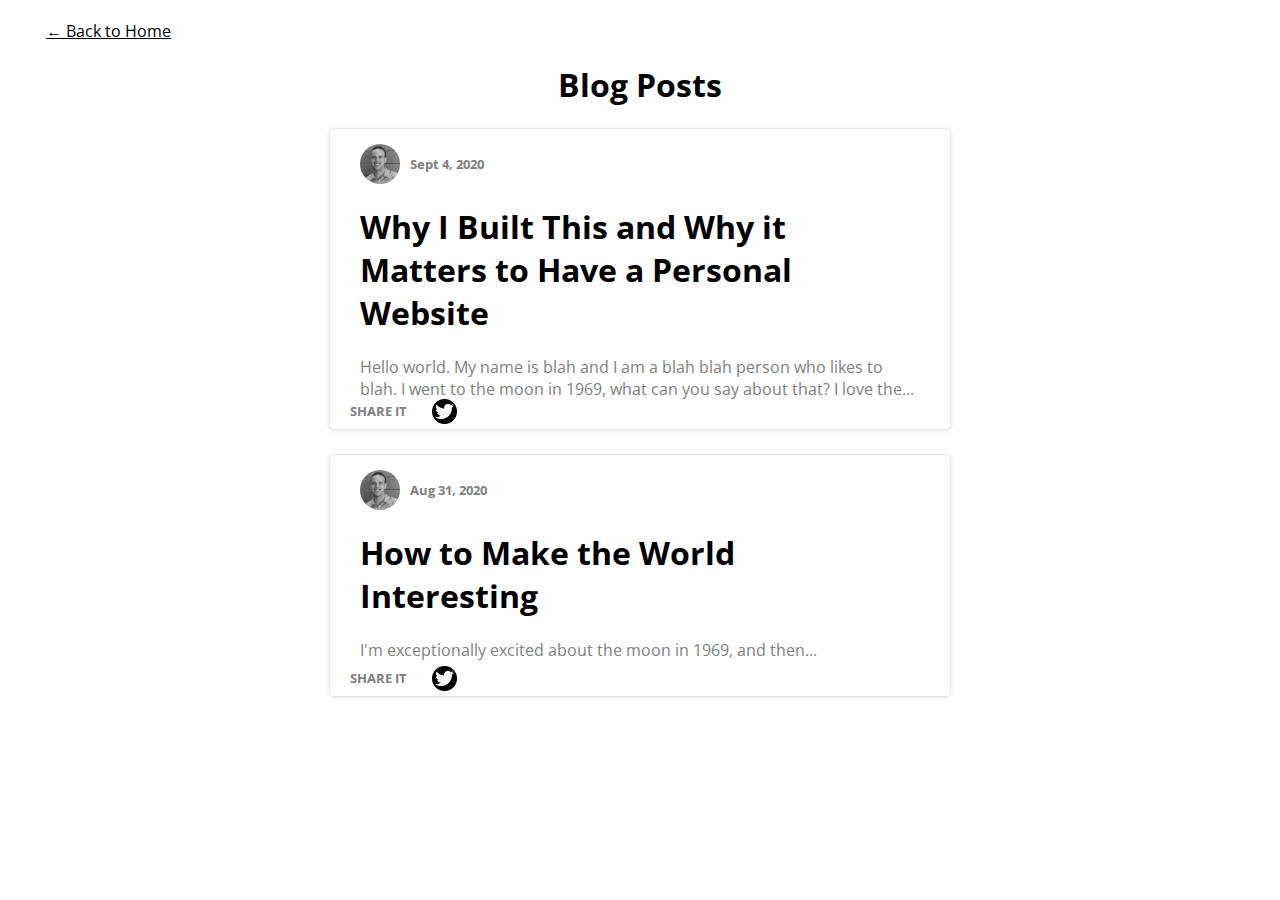
==== blogs.html @ fa8291ad "[blogs.js] functional approach to listing preview array" ====
<html>
  <html lang="en">
<head>
  <meta charset="UTF-8">
  <meta name="viewport" content="width=device-width, initial-scale=1.0">
  <script defer src="blogs.js"></script>
  <link rel="stylesheet" href="styles/books.css" />
  <link rel="stylesheet" href="styles/blogs.css" />
  <link rel="icon" href="styles/images/favicon.png" type="image/gif">
  <link href="https://fonts.googleapis.com/css2?family=Open+Sans:wght@600&display=swap" rel="stylesheet">
  <title>Blog Posts</title>
</head>
<body>
  <div class="wrapper1">
    <div class="wrapper2">
      <div class="back-wrapper">
        <a id="back" href="index.html">← Back to Home</a>
      </div>
        <h1>
          Blog Posts
        </h1>
        <div id="blog-list">
        </div>
      </div>
    </div>
  </body>
  </html>
---- styles/books.css ----
body {
  font-family: 'Open Sans', sans-serif;
  color: black;
  max-width: 1250px;
  margin: auto;
  overflow: auto;
  /* background-image: image(some books); */
}

table {
  margin-top: 1.5rem;
  border-spacing: 0px;
  border-collapse: collapse;
  min-width: 80%;
  margin-right: auto;
  margin-left: auto;
  background: rgba(0,0,0,.5)
}

tr {
  margin-bottom: 8px;
  color: white;
  border-radius: 5px;
}

th {
  font-size: 1.5em;
  border: white 2px solid;
  padding: 20px;
}

td {
  border: white 2px solid;
  padding: 8px;
}

.back-wrapper {
  text-align: left;
    margin-top: 20px;
}

#back{
  color: black;
  margin-top: 10px;
}

.wrapper1 {
  text-align: center;
}

.wrapper2 {
  display: inline-block;
  width: 95%;
}
---- styles/blogs.css ----
.picture {
  border-radius: 100px;
  margin-top: auto;
  margin-bottom: auto;
  margin-right: 10px;
  height: 40px;
  width: 40px;
}

.single-post {
  width: 600px;
  max-height: 280px;
  padding: 10px;
  margin-bottom: 24px;
  display: inherit;
  border-radius: 5px;
  border: 1px solid rgba(230, 230, 230, 1);
  box-shadow: 0 1px 4px rgba(230, 230, 230, 1);
  overflow: hidden;
  position: relative;
}

.post-body {
  padding-top: 5px;
  margin-bottom: 25px;
}

.post-body:hover {
  cursor: pointer;
  background-color: rgba(0,0,0,.05)
}

.blog-header {
  padding-left: 20px;
  padding-right: 20px;
  display: flex;
  justify-items: center;
}

.blog-date {
  color: gray;
  padding: 0px;
  margin-top: auto;
  margin-bottom: auto;
}

.blog-title {
  text-align: left;
  padding-left: 20px;
  padding-right: 20px;
}

.intro-paragraph {
  text-align: left;
  padding-left: 20px;
  padding-right: 20px;
  color: gray;

}

.blog-footer {
  padding-left: 20px;
  display: flex;
  position: absolute;
  bottom: 0px;
  left: 0px;
  height: 35px;
}

.share-icon {
  height: 25px;
  width: 25px;
  padding-left: 25px;
}

.full-post {
  width: 750px;
  display: inherit;
  text-align: justify;
  padding: 10px;
  background-color: black;
  color: rgb(209, 206, 199);
}

.full-post p {
  margin-block-start: 0.5em;
  margin-block-end: 0.5em;
  text-align: justify;
}

.full-blog-header {
  display: inherit;
  padding-bottom: 10px;
  border-bottom: 1px white solid;
}

.full-picture {
  border-radius: 100px;
  margin-top: auto;
  margin-bottom: auto;
  margin-right: 10px;
  height: 80px;
  width: 80px;
}

.full-date {
  margin-top: auto;
  margin-bottom: auto;
}

.full-blog-footer {
  display: flex;
  padding-top: 10px;
  padding-bottom: 10px;
  border-bottom: 1.5px solid black;
}

.share-it {
  color: gray;
  padding: 0px;
  margin-top: auto;
  margin-bottom: auto;
}

.full-share-icon {
  height: 40px;
  width: 40px;
  padding-left: 25px;
}

#blog-list {
  display: inherit;
}

/* For Smaller Screens */
/*Need to think about any images, text sizing, etc.*/
@media(max-width: 485px){

  .single-post {
    width: 90%;
    max-height: fit-content;
  }

  .blog-title {
    font-size: 1.5em;
  }

  .full-post {
    width: 90%;
  }

  .full-blog-header {
    width: 90%;
  }
}
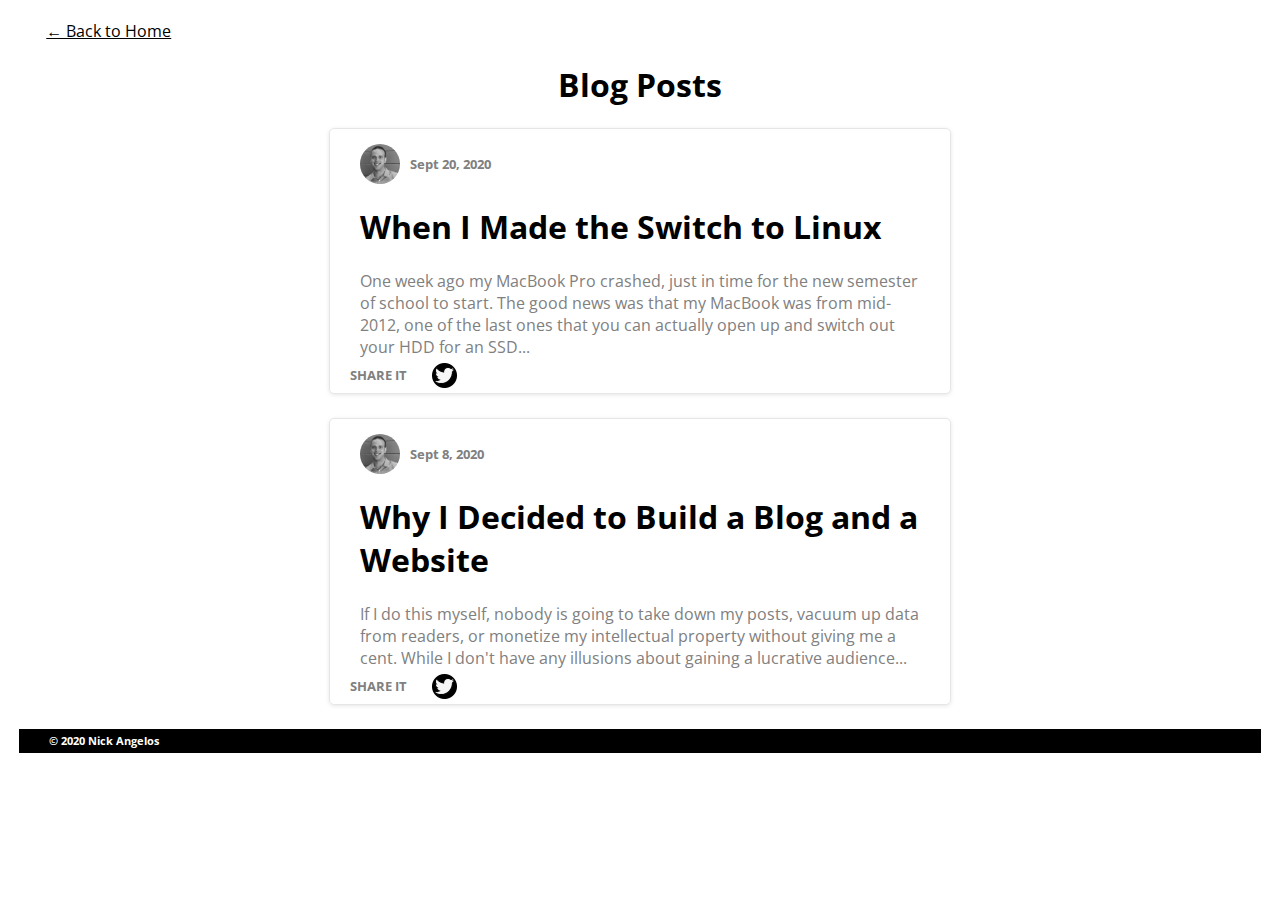
==== commit 29922b22: "[html] post-publish edits to get copyright bar" ====
--- a/blogs.html
+++ b/blogs.html
@@ -3,7 +3,7 @@
 <head>
   <meta charset="UTF-8">
   <meta name="viewport" content="width=device-width, initial-scale=1.0">
-  <script defer src="blogs.js"></script>
+  <script defer type="module" src="blogs.js"></script>
   <link rel="stylesheet" href="styles/books.css" />
   <link rel="stylesheet" href="styles/blogs.css" />
   <link rel="icon" href="styles/images/favicon.png" type="image/gif">
@@ -22,6 +22,9 @@
         <div id="blog-list">
         </div>
       </div>
+      <div class="copy-wrapper">
+        <h6 id="copyright">&copy; 2020 Nick Angelos
+      </div>
     </div>
   </body>
   </html>
--- a/styles/books.css
+++ b/styles/books.css
@@ -34,14 +34,38 @@
   padding: 8px;
 }
 
+.copy-wrapper {
+  width: 100%;
+  display: inline-block;
+  margin: 0px, 5px;
+  max-width: 1250px;
+}
+
 .back-wrapper {
   text-align: left;
-    margin-top: 20px;
+  margin: 20px 0px;
 }
 
 #back{
   color: black;
   margin-top: 10px;
+}
+
+#copyright {
+  margin-block-start: 0em;
+  margin-block-end: 0em;
+  background-color: black;
+  color: white;
+  margin-left: 4px;
+  margin-right: 4px;
+  padding-left: 30px;
+  padding-top: 5px;
+  padding-bottom: 5px;
+}
+
+#dog {
+  color: pink;
+  background-color: purple;
 }
 
 .wrapper1 {
--- a/styles/blogs.css
+++ b/styles/blogs.css
@@ -1,3 +1,7 @@
+a {
+  color: white;
+}
+
 .picture {
   border-radius: 100px;
   margin-top: auto;
@@ -9,7 +13,6 @@
 
 .single-post {
   width: 600px;
-  max-height: 280px;
   padding: 10px;
   margin-bottom: 24px;
   display: inherit;
@@ -74,9 +77,11 @@
 }
 
 .full-post {
-  width: 750px;
+  width: 900px;
   display: inherit;
   text-align: justify;
+  line-height: 2rem;
+  font-family: Arial;
   padding: 10px;
   background-color: black;
   color: rgb(209, 206, 199);
@@ -99,8 +104,8 @@
   margin-top: auto;
   margin-bottom: auto;
   margin-right: 10px;
-  height: 80px;
-  width: 80px;
+  height: 60px;
+  width: 60px;
 }
 
 .full-date {
@@ -112,6 +117,7 @@
   display: flex;
   padding-top: 10px;
   padding-bottom: 10px;
+  margin-bottom: 10px;
   border-bottom: 1.5px solid black;
 }
 
@@ -123,13 +129,48 @@
 }
 
 .full-share-icon {
-  height: 40px;
-  width: 40px;
+  height: 30px;
+  width: 30px;
   padding-left: 25px;
+}
+
+.source-code {
+  display: inherit;
+  font-family: monospace;
+  border: 2px solid #7b7b7b;
+  border-radius: 5px;
+  width: 80%;
+  padding: 12px;
+  margin: auto;
+  text-align: left;
+}
+
+.code {
+  font-family: monospace;
+  font-size: 16px;
+  color: darkorange;
 }
 
 #blog-list {
   display: inherit;
+}
+
+.copy-wrapper {
+  width: 100%;
+  display: inline-block;
+  margin: 0px, 5px;
+  max-width: 1250px;
+}
+
+#copyright {
+  margin-block-start: 0em;
+  margin-block-end: 0em;
+  background-color: black;
+  color: white;
+  text-align: left;
+  padding-left: 30px;
+  padding-top: 5px;
+  padding-bottom: 5px;
 }
 
 /* For Smaller Screens */
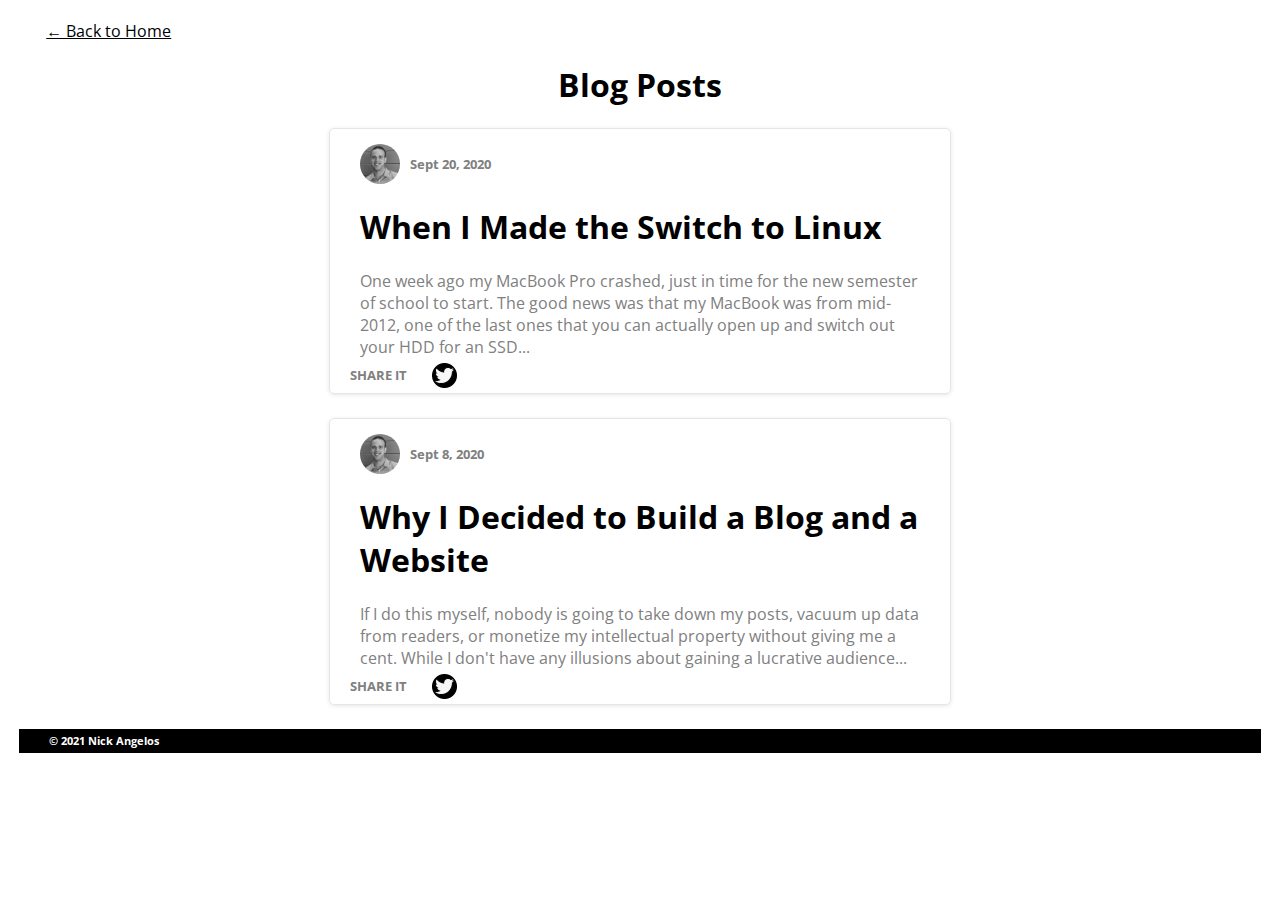
==== commit dbad45a4: "update year" ====
--- a/blogs.html
+++ b/blogs.html
@@ -23,7 +23,7 @@
         </div>
       </div>
       <div class="copy-wrapper">
-        <h6 id="copyright">&copy; 2020 Nick Angelos
+        <h6 id="copyright">&copy; 2021 Nick Angelos
       </div>
     </div>
   </body>
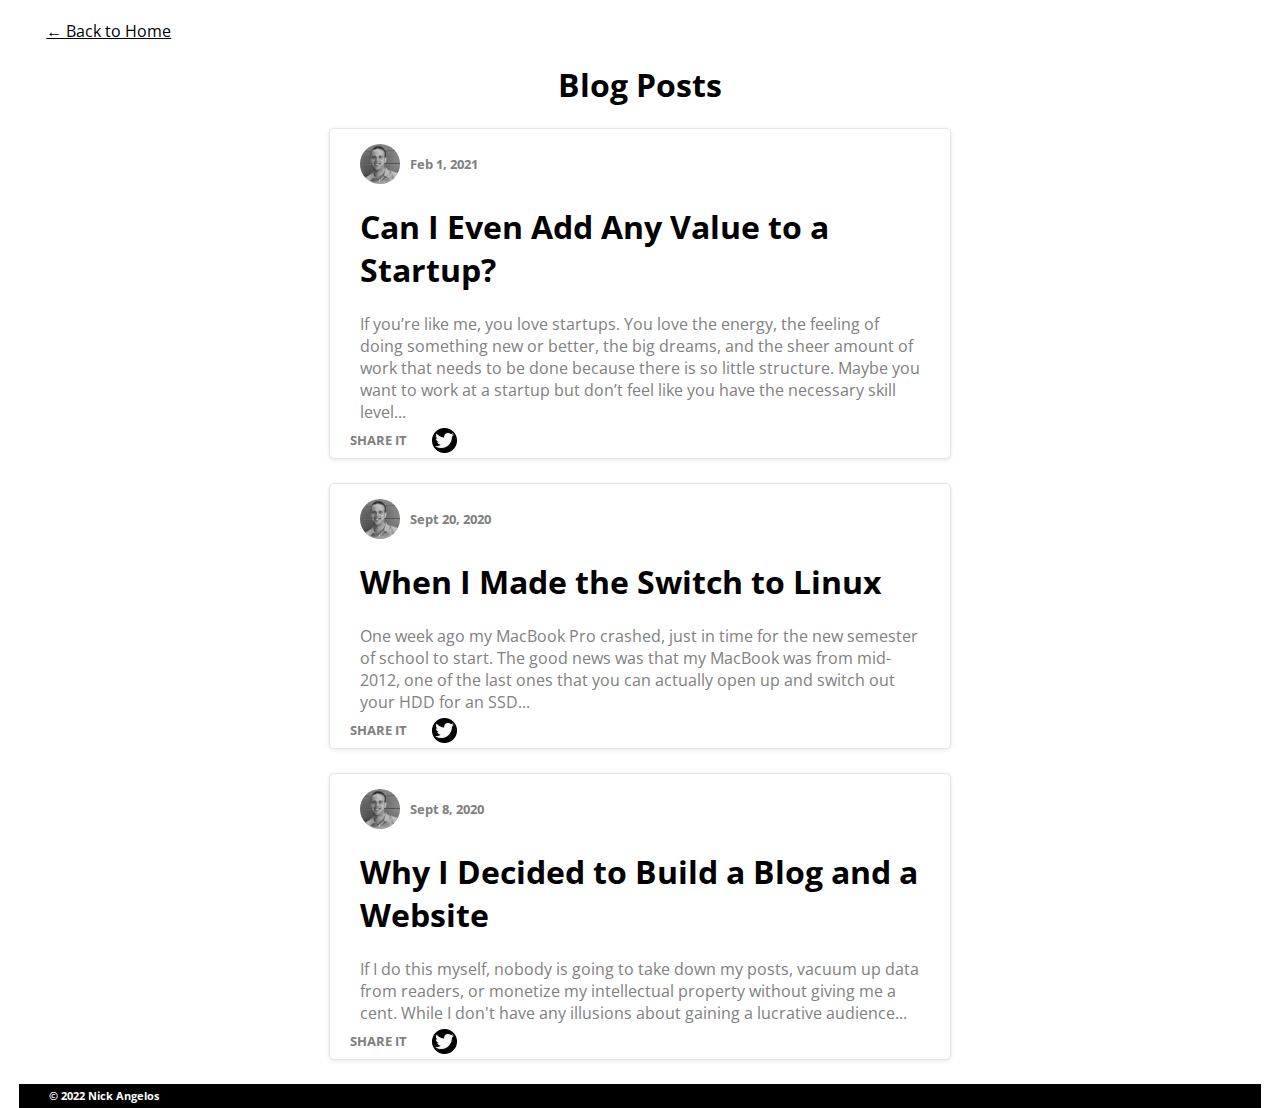
==== commit 74992798: "[lots of files] updaing for 2022" ====
--- a/blogs.html
+++ b/blogs.html
@@ -23,7 +23,7 @@
         </div>
       </div>
       <div class="copy-wrapper">
-        <h6 id="copyright">&copy; 2021 Nick Angelos
+        <h6 id="copyright">&copy; 2022 Nick Angelos
       </div>
     </div>
   </body>
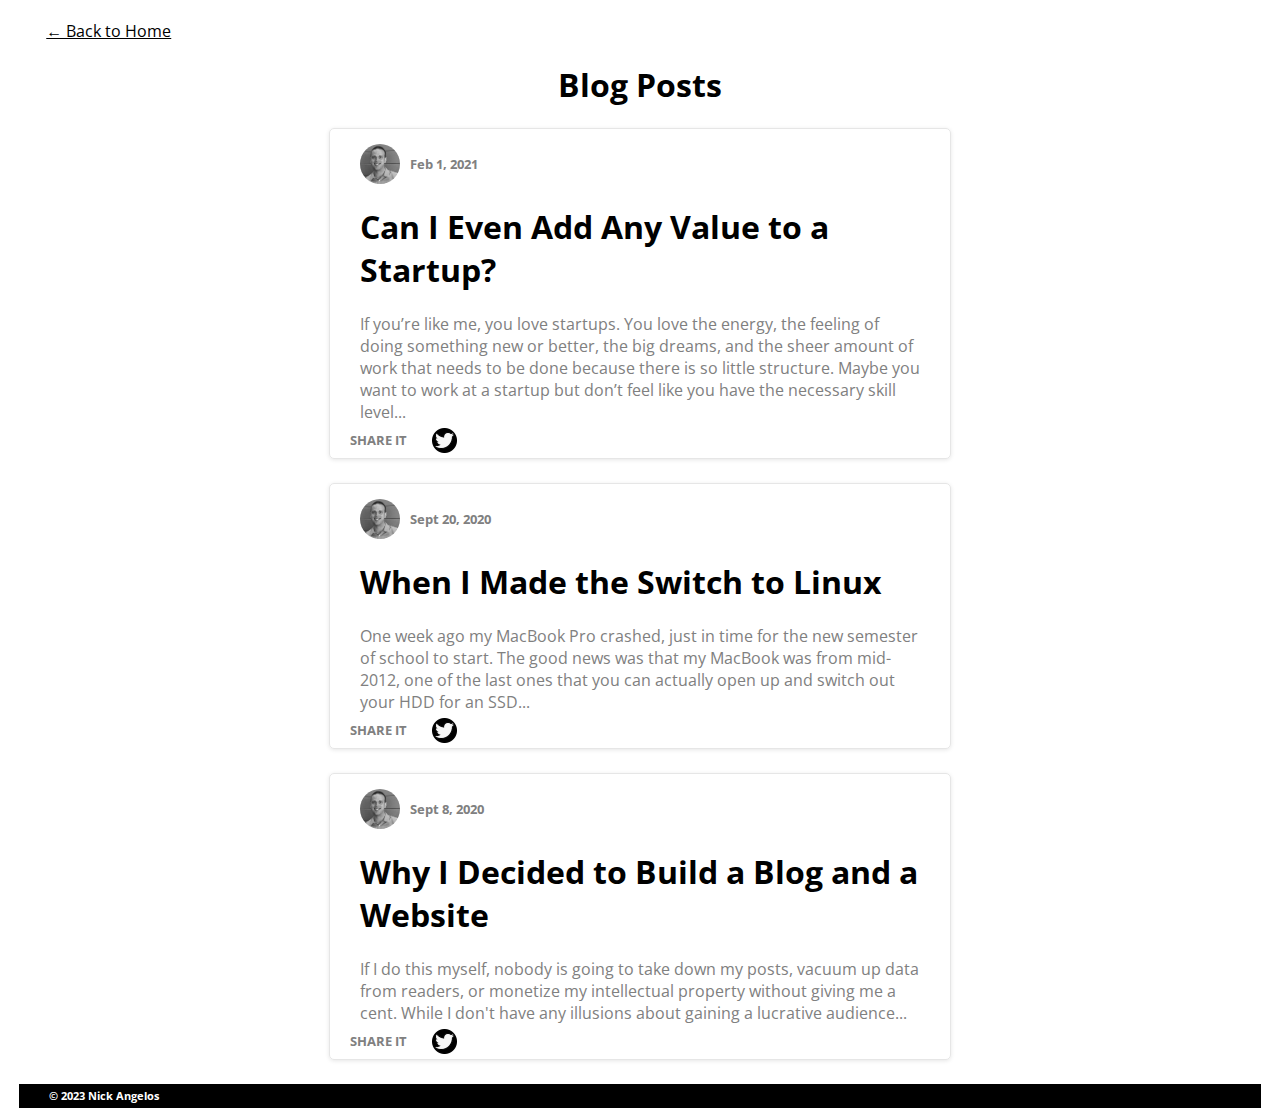
==== commit 657b018d: "[every file] updating copyright date to 2023 and adding to book list" ====
--- a/blogs.html
+++ b/blogs.html
@@ -23,7 +23,7 @@
         </div>
       </div>
       <div class="copy-wrapper">
-        <h6 id="copyright">&copy; 2022 Nick Angelos
+        <h6 id="copyright">&copy; 2023 Nick Angelos
       </div>
     </div>
   </body>
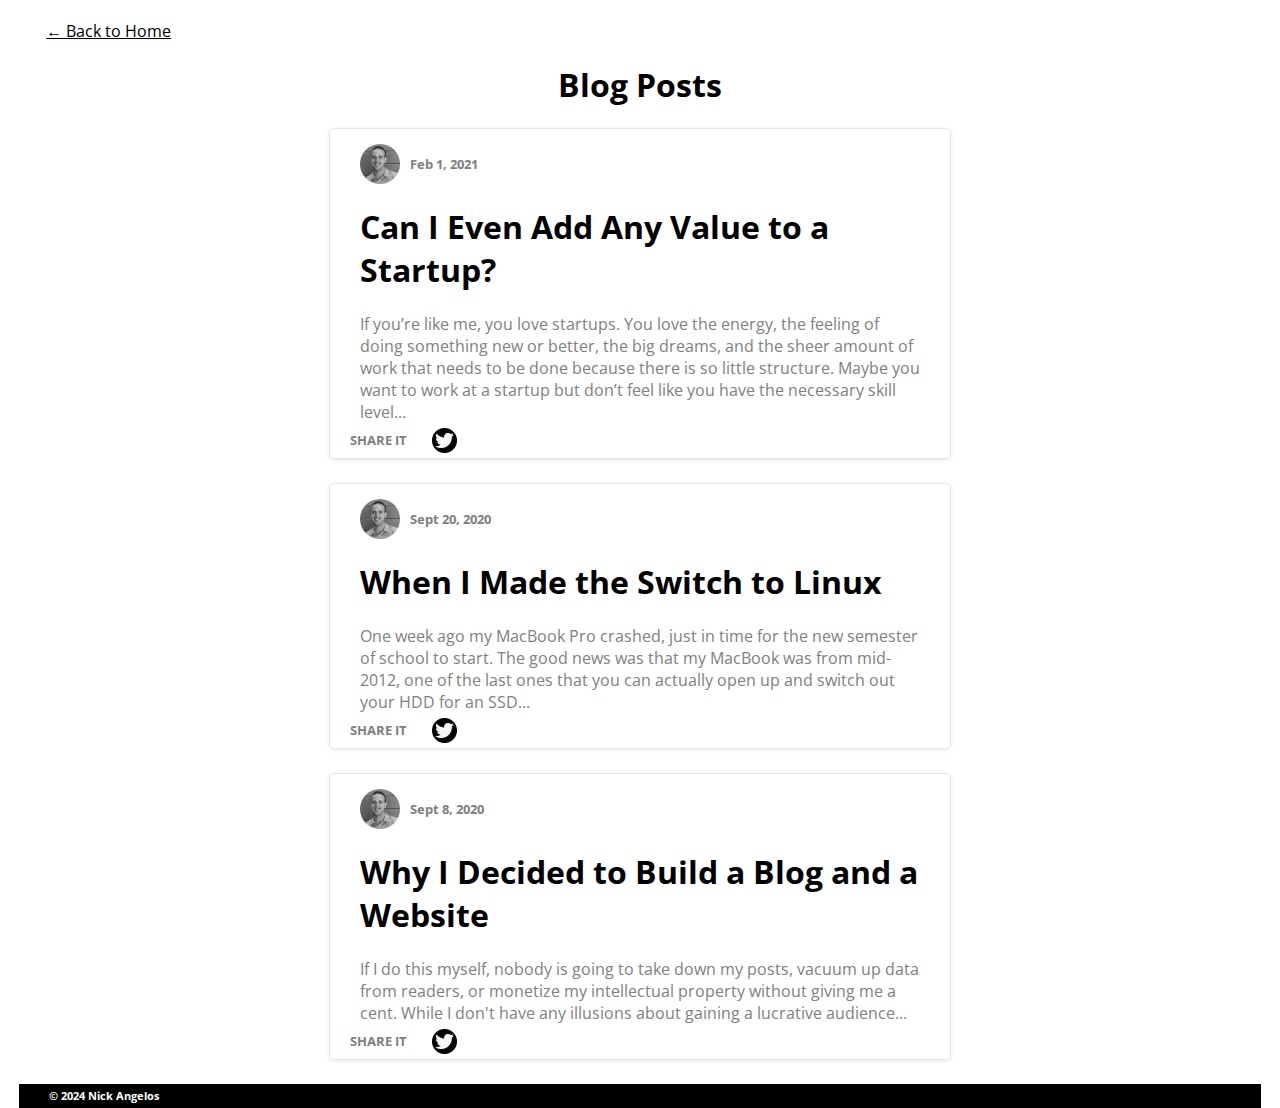
==== commit 7202e31a: "2024 in footer and bio update for move to Chicago" ====
--- a/blogs.html
+++ b/blogs.html
@@ -23,7 +23,7 @@
         </div>
       </div>
       <div class="copy-wrapper">
-        <h6 id="copyright">&copy; 2023 Nick Angelos
+        <h6 id="copyright">&copy; 2024 Nick Angelos
       </div>
     </div>
   </body>
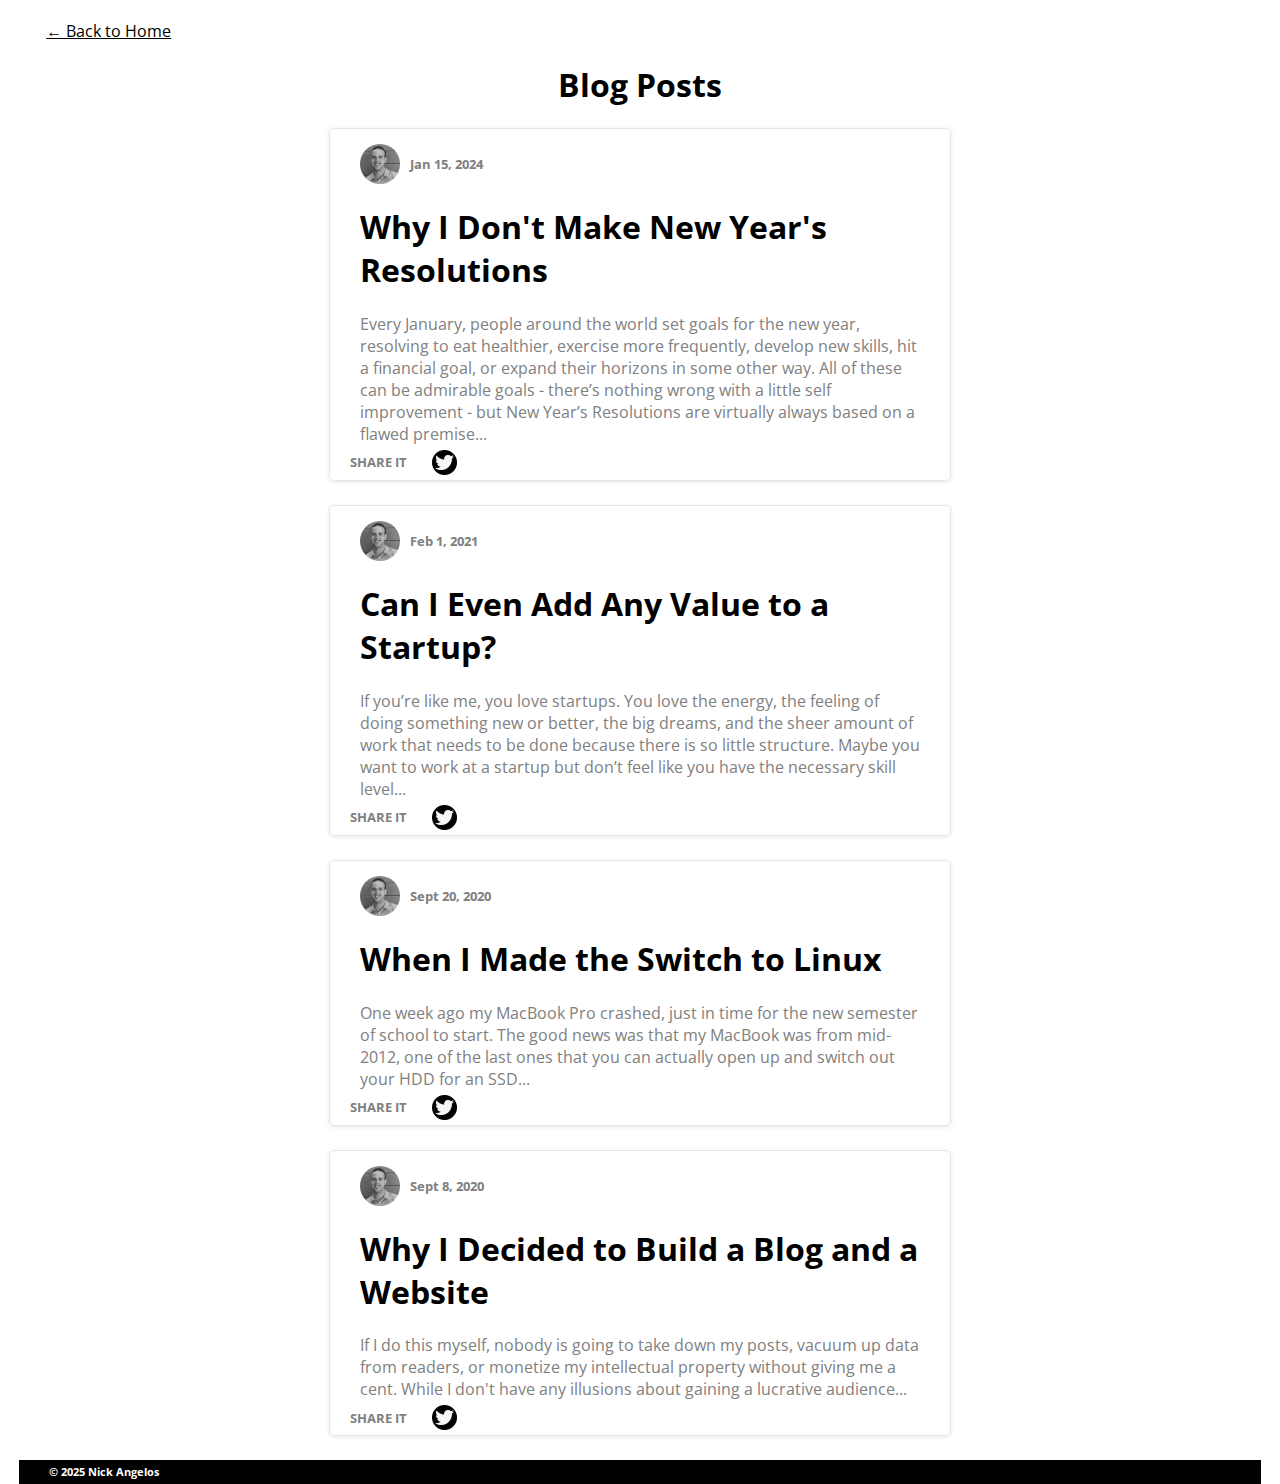
==== commit e16abb46: "update year for 2025 in copyright" ====
--- a/blogs.html
+++ b/blogs.html
@@ -23,7 +23,7 @@
         </div>
       </div>
       <div class="copy-wrapper">
-        <h6 id="copyright">&copy; 2024 Nick Angelos
+        <h6 id="copyright">&copy; 2025 Nick Angelos
       </div>
     </div>
   </body>
